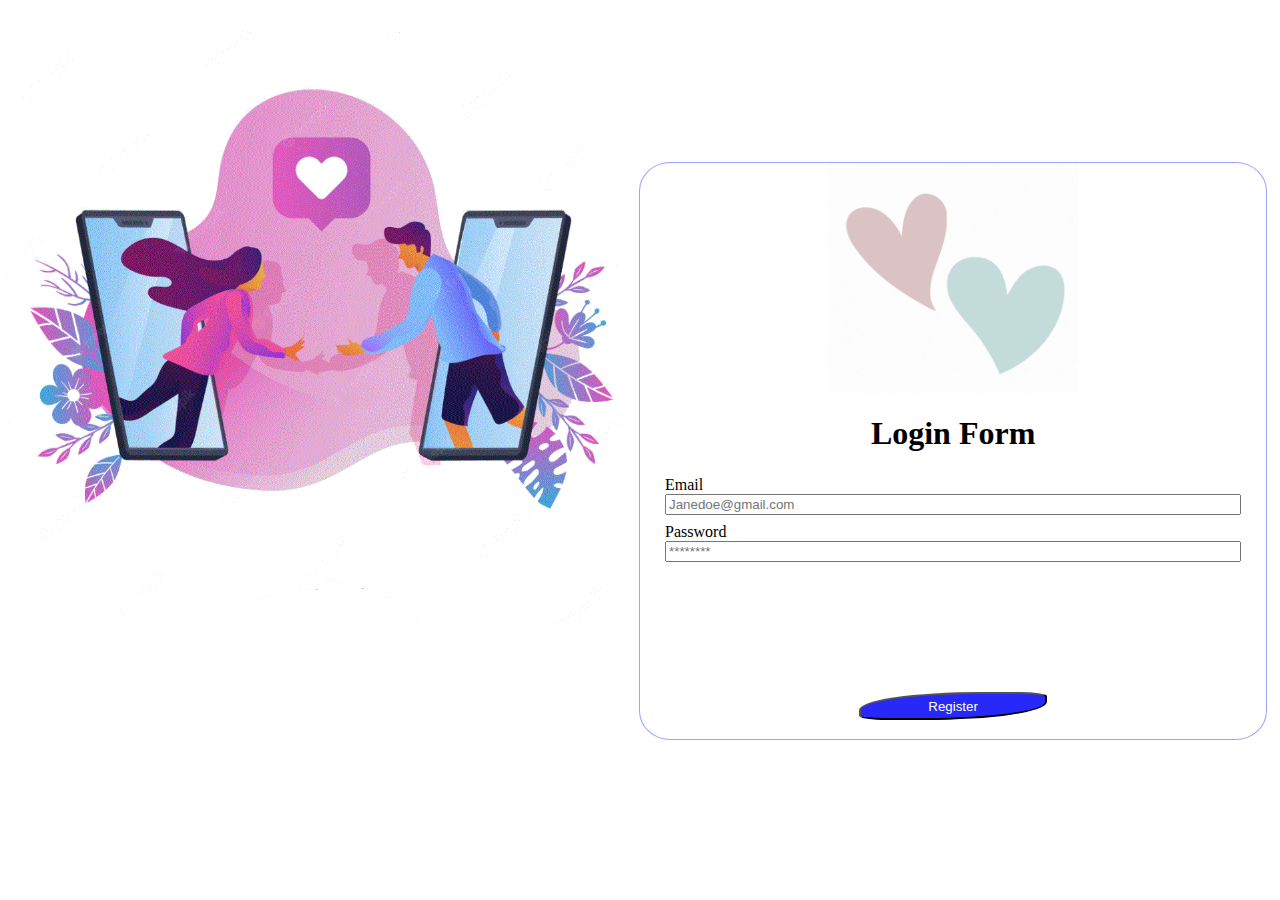
==== FE/index.html @ 3a6940e2 "Modified the display of the registratioon page and Created the slogin FE page" ====
<!DOCTYPE html>
<html lang="en">

<head>
    <meta charset="UTF-8">
    <meta name="keywords" content="HTML, CSS, JavaScript">
    <meta name="viewport" content="width=device-width, initial-scale=1.0">
    <link href="/FE/css/index.css" rel="StyleSheet" />
    <title>Login Form!</title>
</head>

<body>

    <div class="registrationForm">
        <div class="leftContent">
            <img src="/FE/images/ImageBackground.GIF" />
        </div>
        <div class="rightContent">
            <img src="/FE/images/giphy.gif"/>
            <h1 class="formTitle">Login Form</h1>
            <div class="registrationData">
                <label for="email">Email</label>
                <input type="email" name="email" class="inputData" id="email" placeholder="Janedoe@gmail.com"
                    required="required">

                <label for="passsword">Password</label>
                <input type="password" name="password" class="inputData" id="password" placeholder="********"
                    required="required">
            </div>
            <div class="buttons">
                <button class="btn1" id="submit">Register</button>
            </div>
        </div>

    </div>
    <script src="/FE/js/axios.min.js"></script>
    <script src="/FE/js/script.js" type="text/javascript"></script>
    <script>
        workshop_pages.loadFor("login");
    </script>

</body>

</html>
---- FE/css/index.css ----
body {
    margin: 0;
    padding: 0;
    overflow-x: hidden;
    overflow-y: hidden;
}

.registrationForm {
    display: flex;
    flex-direction: row;
}

.leftContent {
    flex: 1;
}

.leftContent img {
    max-width: 100%;
    max-height: 100%;
}

.rightContent {
    border-radius: 5%;
    border: 1.75px solid rgba(59, 75, 250, 0.51);
    margin: 18vh 1% auto 1%;
    height: 64vh;
    display: flex;
    flex-direction: column;
    flex: 1;
}

.rightContent img {
    margin-left: 30%;
    width:40%;
    height: 40%;
}

.formTitle {
    text-align: center;
}

.registrationData {
    display: flex;
    margin: 0.5% 4% auto 4%;
    flex-direction: column;
}

.inputData {
    margin-bottom: 1.25%;
}

.buttons {
    margin-bottom: 3%;
    display: flex;
    flex-direction: row;
    justify-content: center;
    align-items: center;
    text-align: center;
    height: 1.75rem;
    gap: 2rem;
}

.btn1 {
    width: 30%;
    height: 100%;
    background-color: rgb(40, 40, 249);
    color: white;
    border-radius: 65% 15%;
}

.btn2 {
    width: 30%;
    height: 100%;
    background-color: rgb(196, 196, 255);
    color: black;
    border-radius: 80% 10%;
}

.btn1:hover,
.btn2:hover {
    cursor: pointer;
}
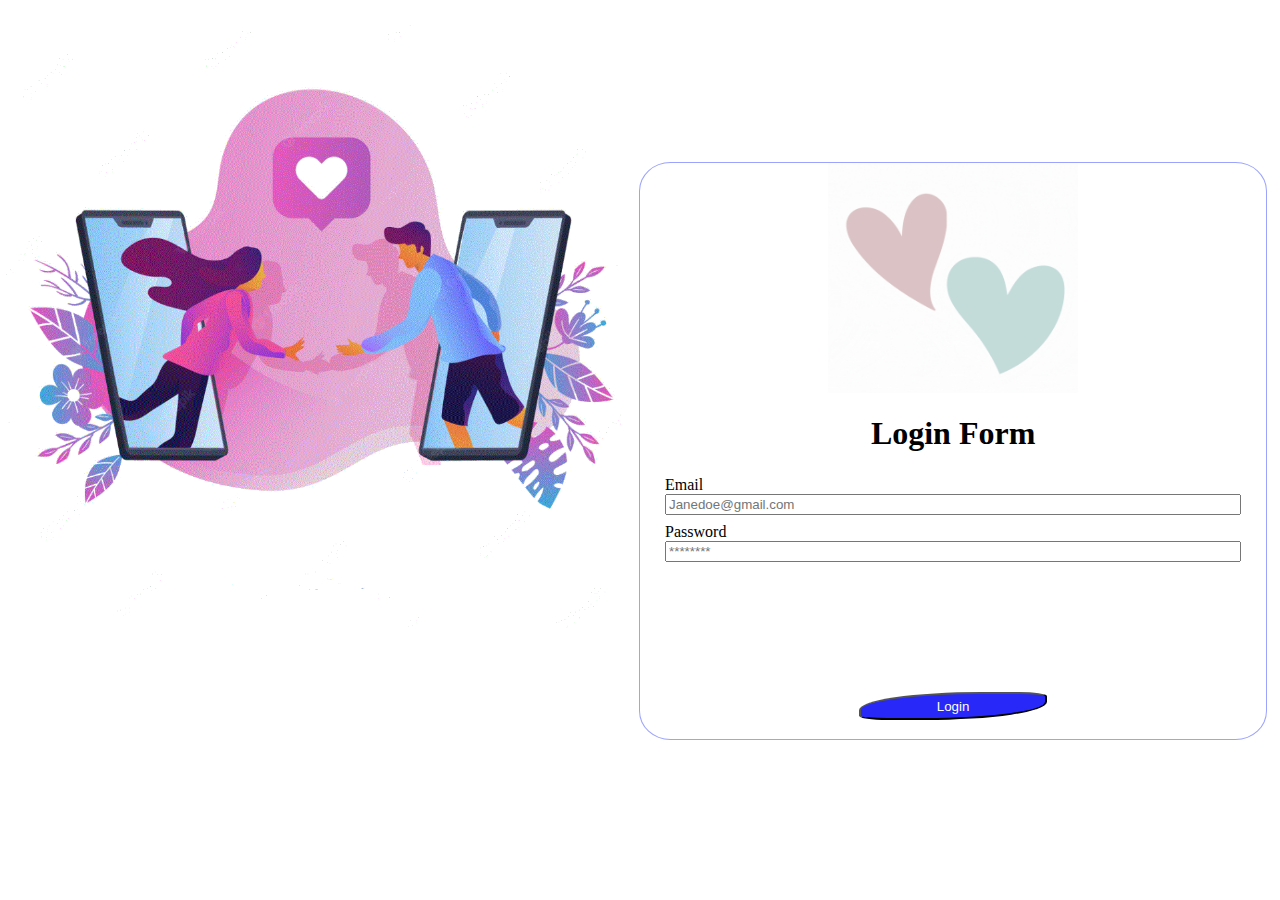
==== commit f4d20f83: "Corrected the word display in the login page" ====
--- a/FE/index.html
+++ b/FE/index.html
@@ -28,7 +28,7 @@
                     required="required">
             </div>
             <div class="buttons">
-                <button class="btn1" id="submit">Register</button>
+                <button class="btn1" id="submit">Login</button>
             </div>
         </div>
 
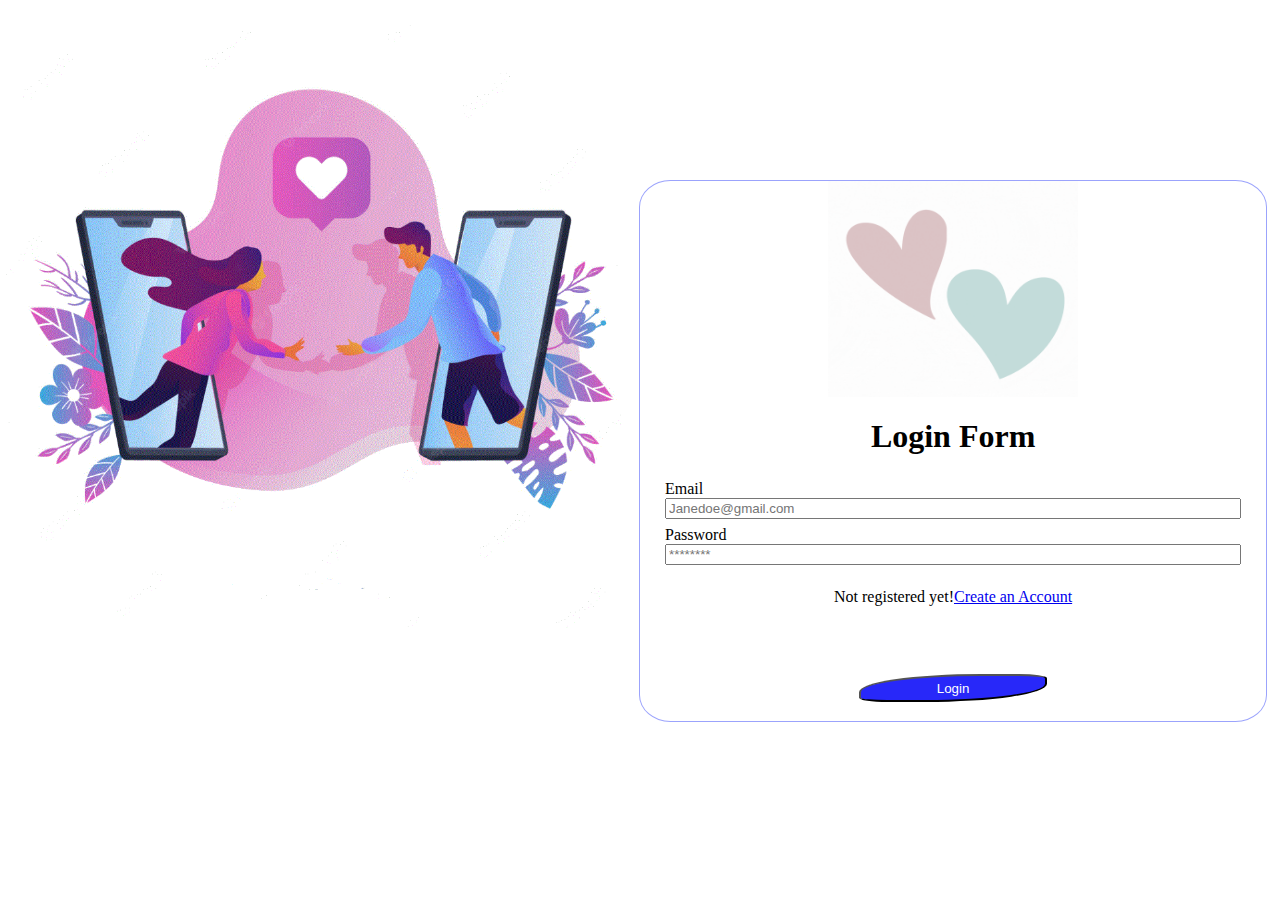
==== commit 6f82258f: "Created the link between the login and registration pages" ====
--- a/FE/index.html
+++ b/FE/index.html
@@ -26,6 +26,12 @@
                 <label for="passsword">Password</label>
                 <input type="password" name="password" class="inputData" id="password" placeholder="********"
                     required="required">
+
+                <div class="createAccount">
+                    <p>Not registered yet!</p>
+                    <a href='/FE/registration.html'>Create an Account</a>
+                </div>
+                
             </div>
             <div class="buttons">
                 <button class="btn1" id="submit">Login</button>
--- a/FE/css/index.css
+++ b/FE/css/index.css
@@ -22,8 +22,8 @@
 .rightContent {
     border-radius: 5%;
     border: 1.75px solid rgba(59, 75, 250, 0.51);
-    margin: 18vh 1% auto 1%;
-    height: 64vh;
+    margin: 20vh 1% auto 1%;
+    height: 60vh;
     display: flex;
     flex-direction: column;
     flex: 1;
@@ -33,6 +33,13 @@
     margin-left: 30%;
     width:40%;
     height: 40%;
+}
+
+.createAccount{
+    display: flex;
+    flex-direction: row;
+    justify-content: center;
+    align-items: center;
 }
 
 .formTitle {
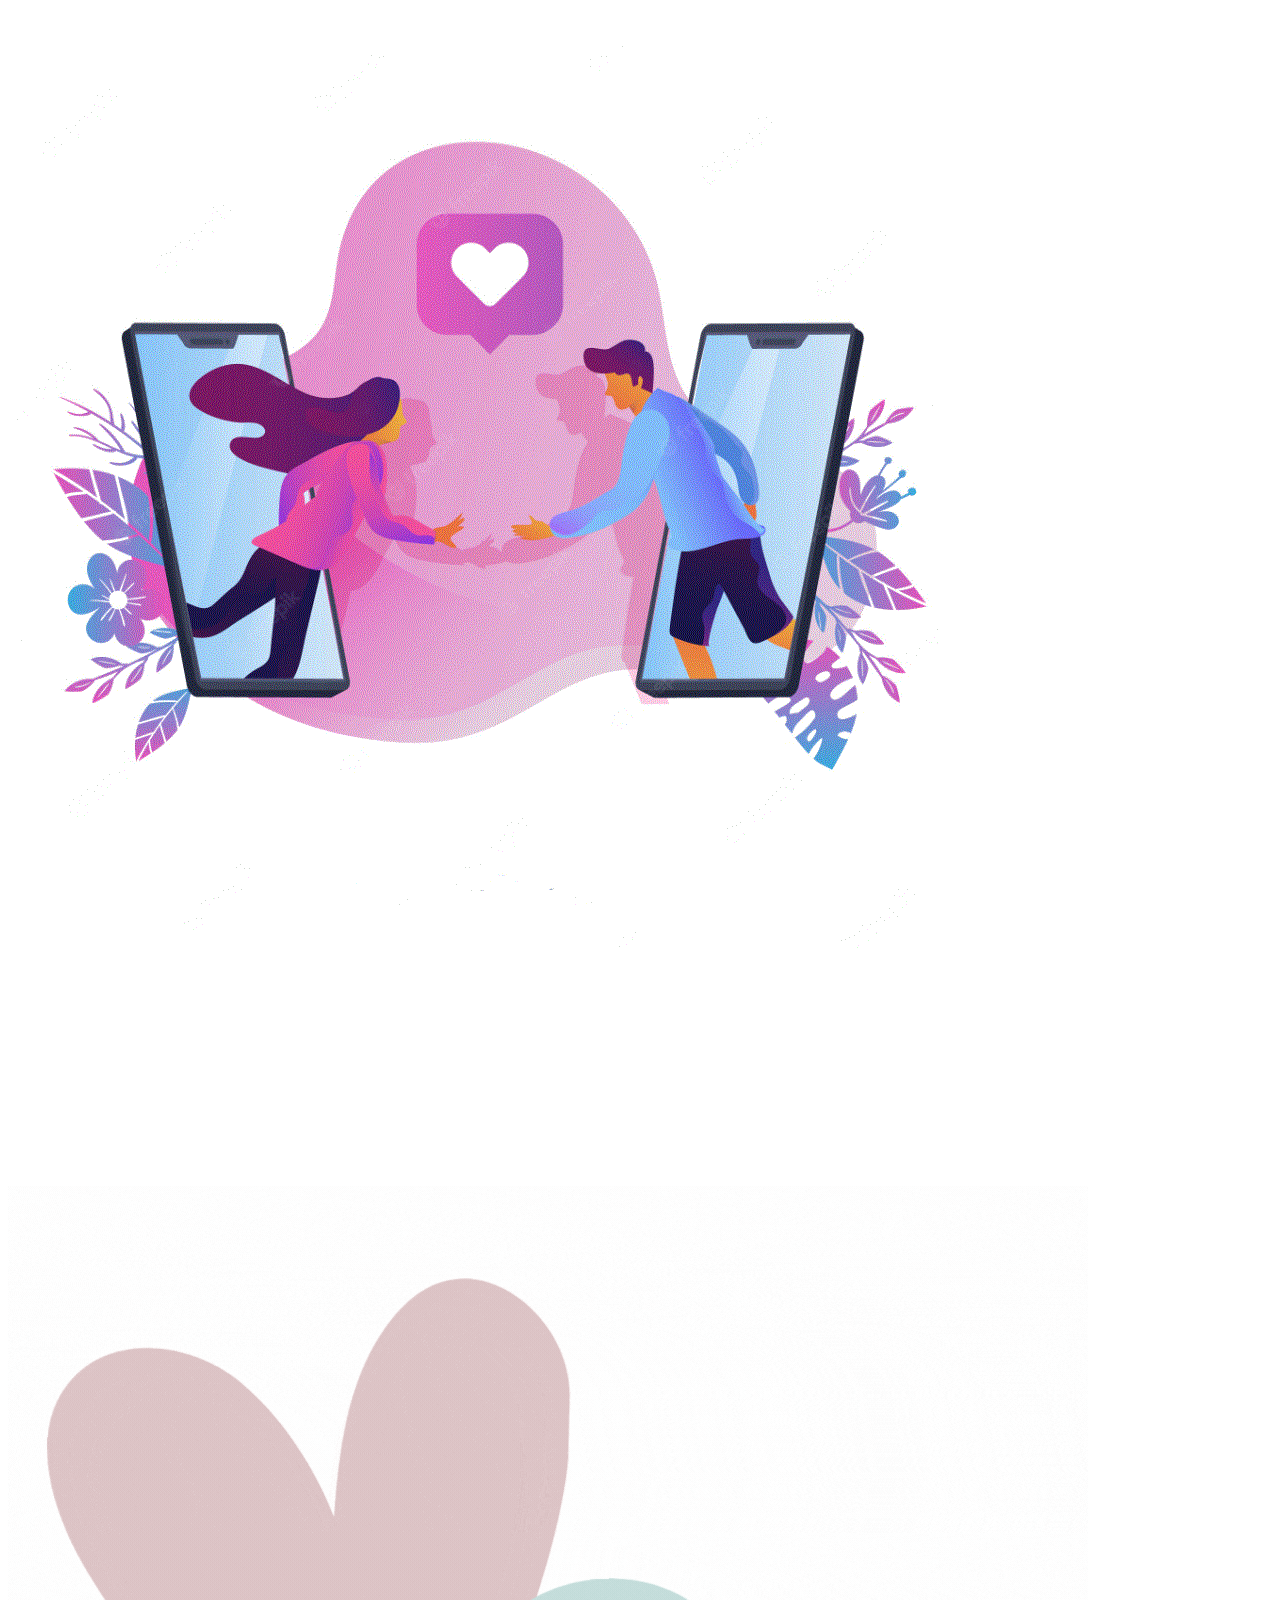
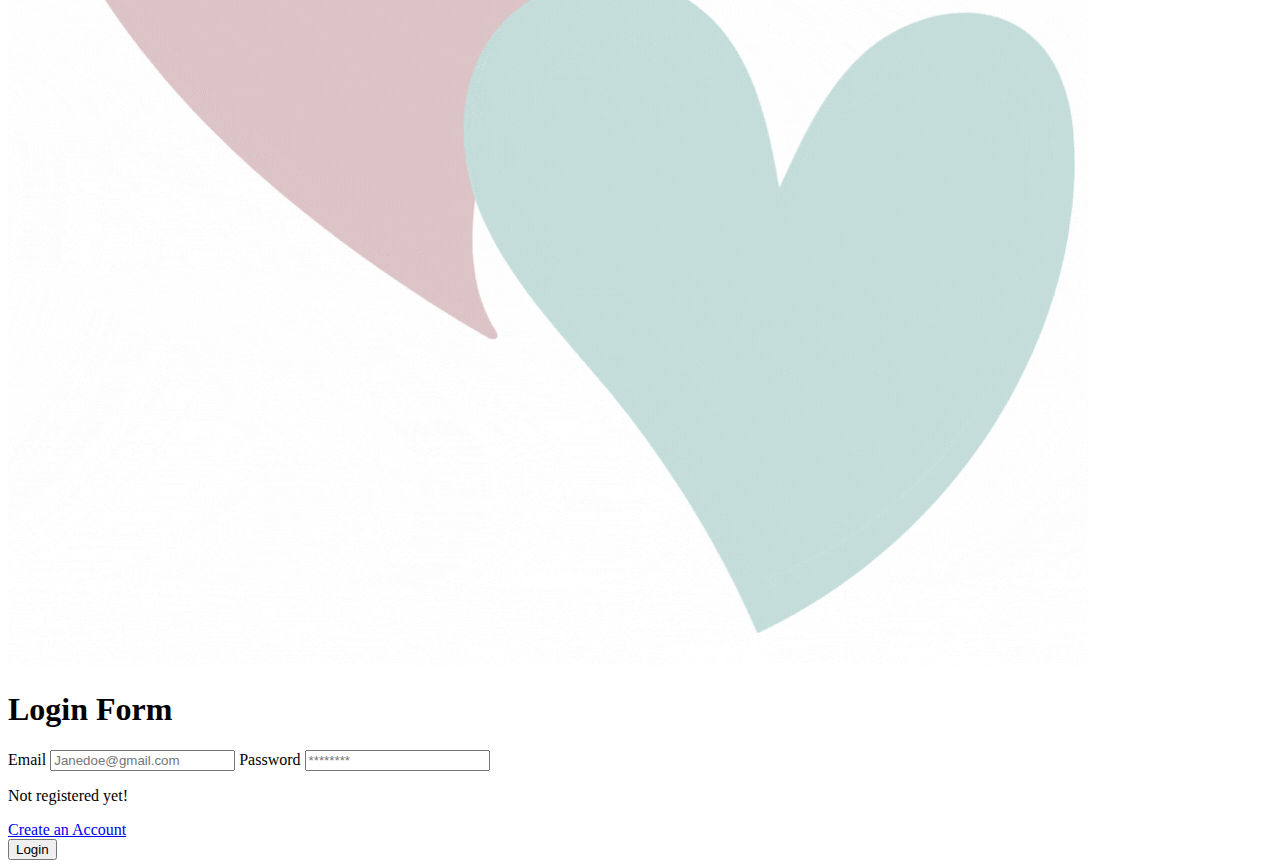
==== commit 05d3b5fe: "Updated the login and registration pages along woth the JS file with changes on the directory" ====
--- a/FE/index.html
+++ b/FE/index.html
@@ -5,7 +5,7 @@
     <meta charset="UTF-8">
     <meta name="keywords" content="HTML, CSS, JavaScript">
     <meta name="viewport" content="width=device-width, initial-scale=1.0">
-    <link href="/FE/css/index.css" rel="StyleSheet" />
+    <link href="/datingApp/FE/css/index.css" rel="StyleSheet" />
     <title>Login Form!</title>
 </head>
 
@@ -29,18 +29,18 @@
 
                 <div class="createAccount">
                     <p>Not registered yet!</p>
-                    <a href='/FE/registration.html'>Create an Account</a>
+                    <a href='/datingApp/FE/registration.html'>Create an Account</a>
                 </div>
                 
             </div>
             <div class="buttons">
-                <button class="btn1" id="submit">Login</button>
+                <button class="btn1" id="login">Login</button>
             </div>
         </div>
 
     </div>
-    <script src="/FE/js/axios.min.js"></script>
-    <script src="/FE/js/script.js" type="text/javascript"></script>
+    <script src="/datingApp/FE/js/axios.min.js"></script>
+    <script src="/datingApp/FE/js/script.js" type="text/javascript"></script>
     <script>
         workshop_pages.loadFor("login");
     </script>
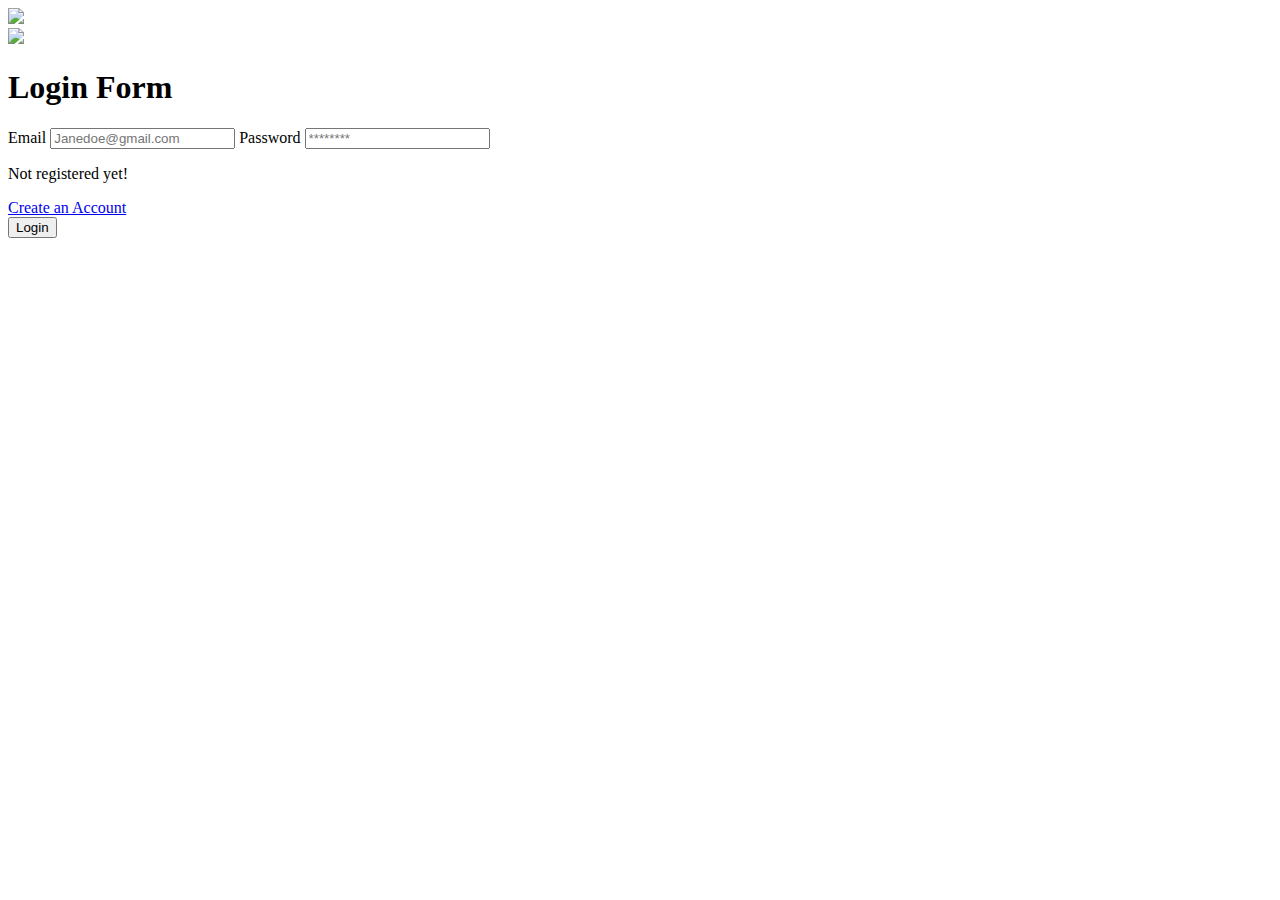
==== commit be4bc43a: "Updated the URL directory in the FE" ====
--- a/FE/index.html
+++ b/FE/index.html
@@ -13,10 +13,10 @@
 
     <div class="registrationForm">
         <div class="leftContent">
-            <img src="/FE/images/ImageBackground.GIF" />
+            <img src="/datingApp/FE/images/ImageBackground.GIF" />
         </div>
         <div class="rightContent">
-            <img src="/FE/images/giphy.gif"/>
+            <img src="/datingApp/FE/images/giphy.gif"/>
             <h1 class="formTitle">Login Form</h1>
             <div class="registrationData">
                 <label for="email">Email</label>
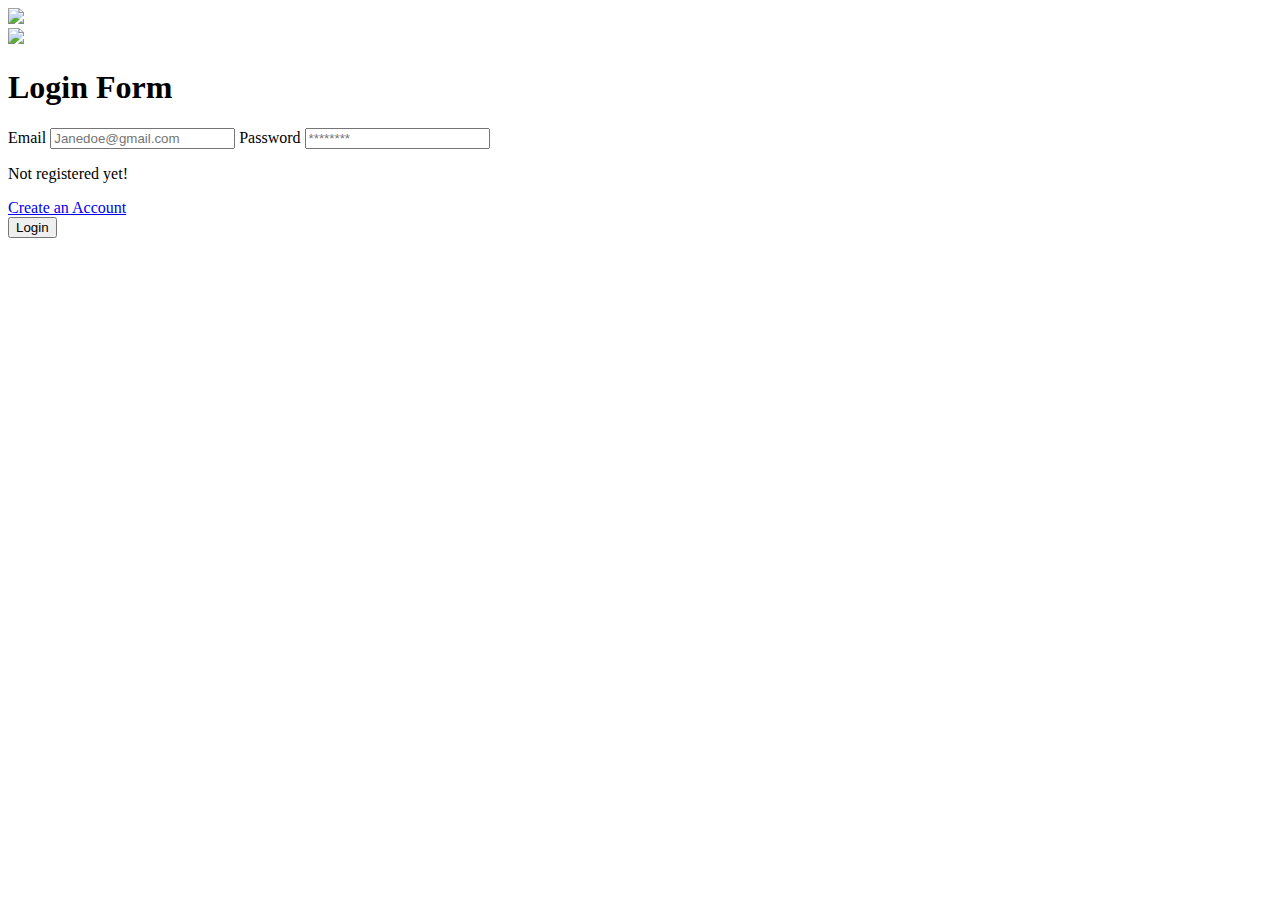
==== commit f54dd996: "Modified the FE" ====
--- a/FE/index.html
+++ b/FE/index.html
@@ -8,7 +8,6 @@
     <link href="/datingApp/FE/css/index.css" rel="StyleSheet" />
     <title>Login Form!</title>
 </head>
-
 <body>
 
     <div class="registrationForm">
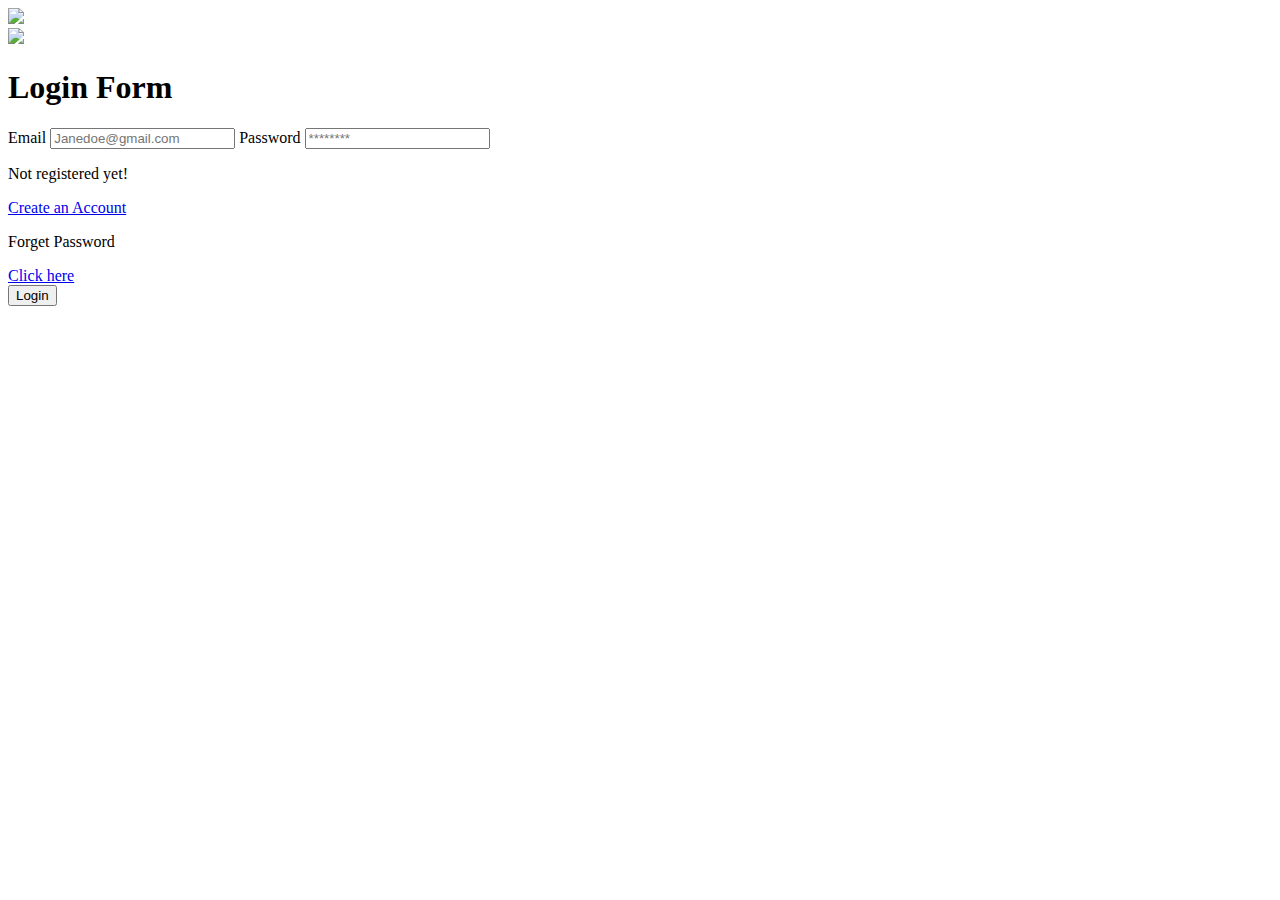
==== commit 86417be5: "Added the option of retrieving a pass from the login page" ====
--- a/FE/index.html
+++ b/FE/index.html
@@ -30,6 +30,11 @@
                     <p>Not registered yet!</p>
                     <a href='/datingApp/FE/registration.html'>Create an Account</a>
                 </div>
+
+                <div class="createAccount">
+                    <p>Forget Password</p>
+                    <a href='/datingApp/FE/forgetPass.html'>Click here</a>
+                </div>
                 
             </div>
             <div class="buttons">
